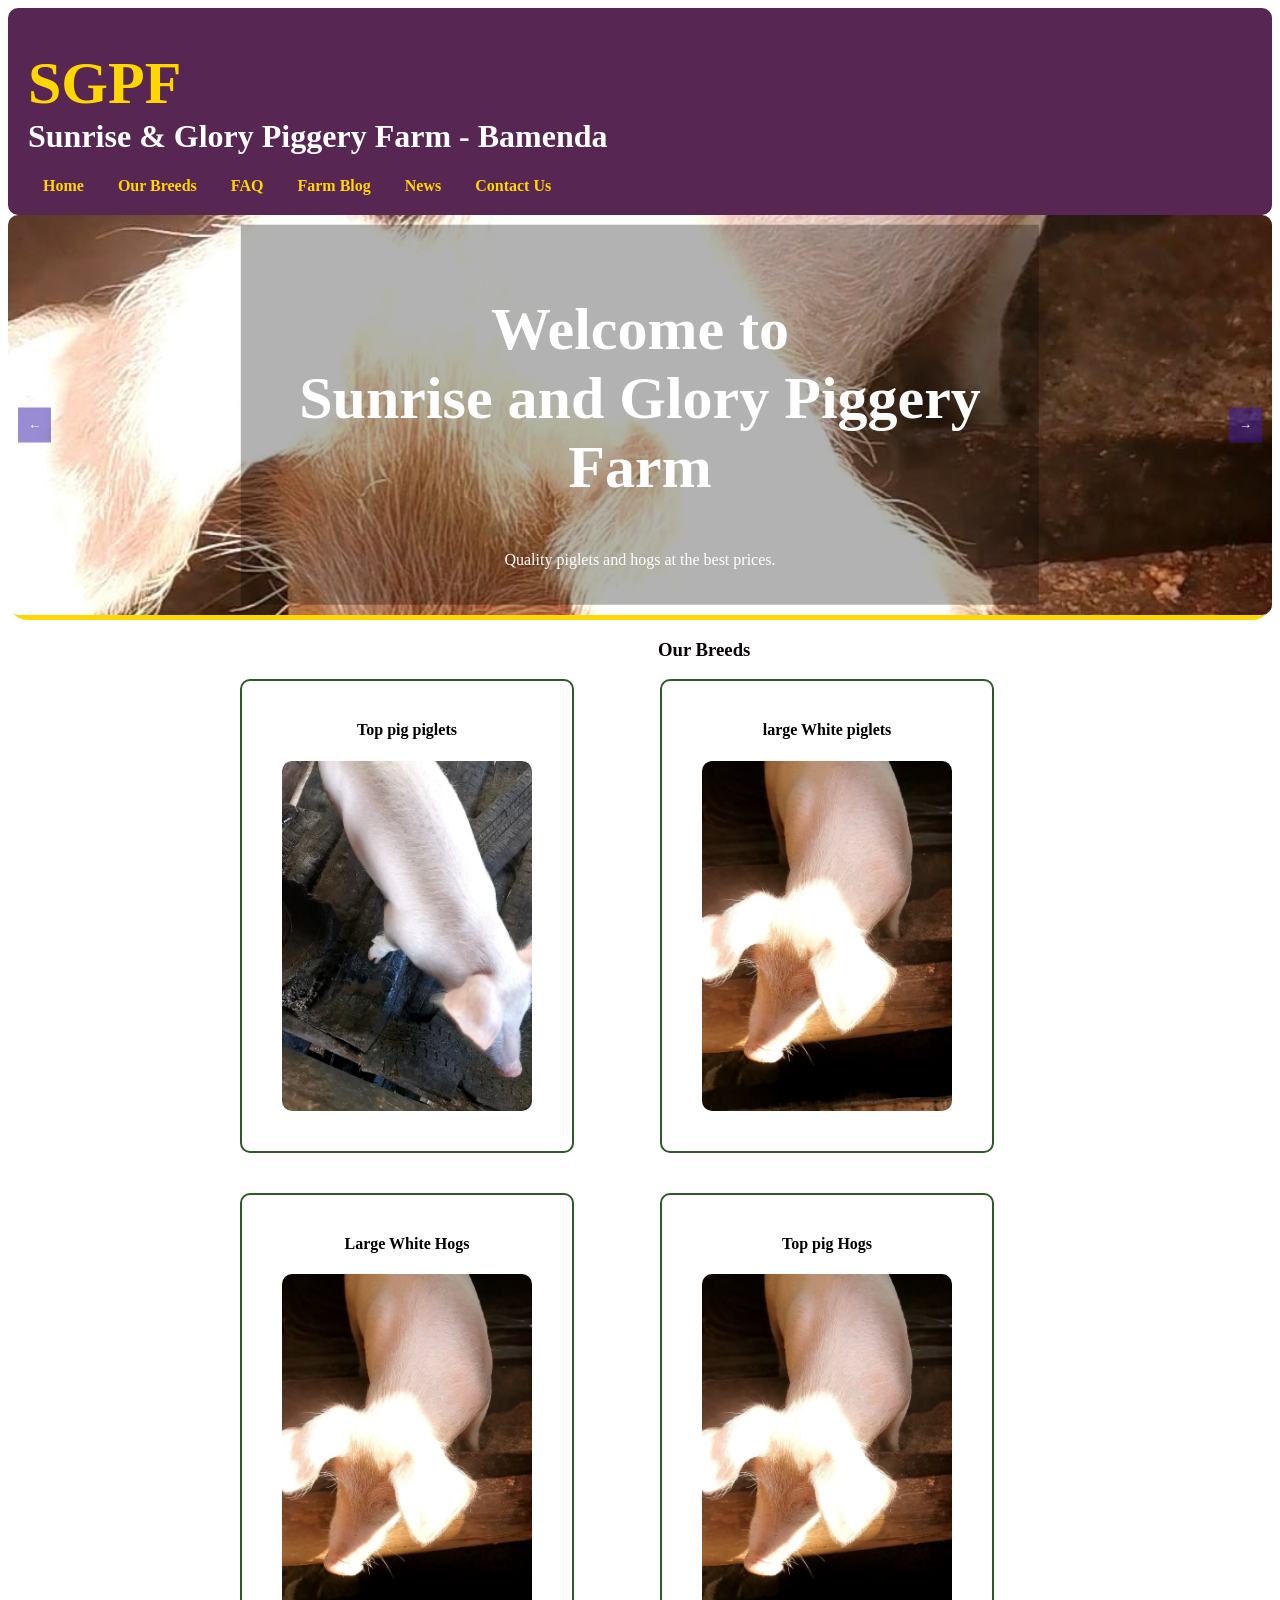
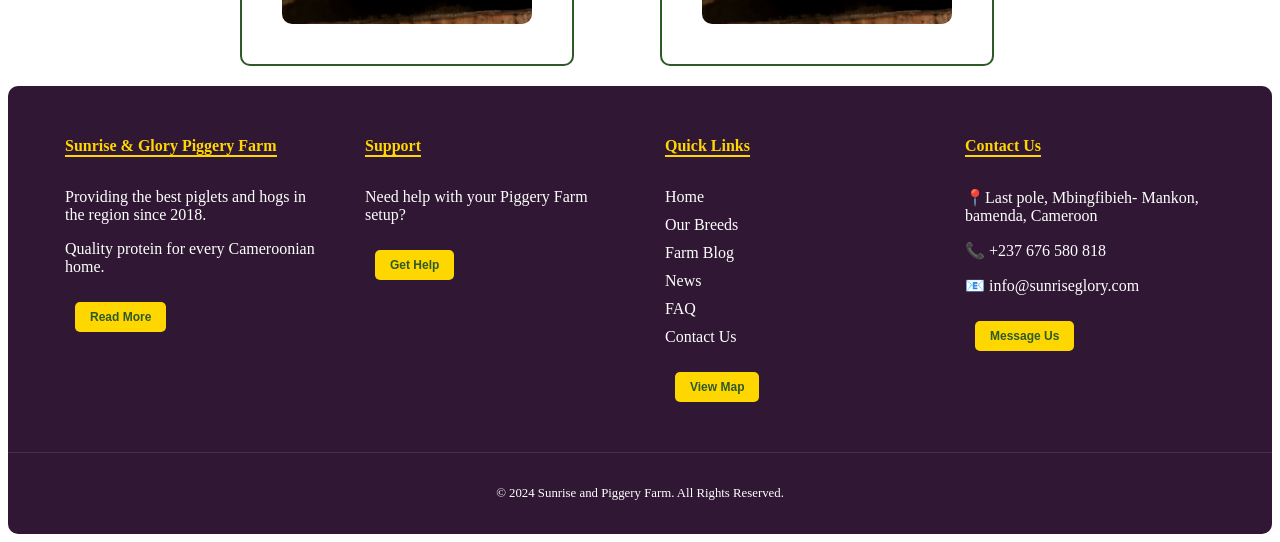
==== index.html @ 54b4251f "initial commit my_assets, blog.html, breeds.html, contact.html, faq.html, index.html, news.html, scr" ====
<!DOCTYPE html>
<html lang="en">
<head>
    <meta charset="UTF-8">
    <meta name="viewport" content="width=device-width, initial-scale=1.0"> 
      <title>Sunrise and Glory Piggery Farm - Bamenda</title>
    <link rel="stylesheet" href="style.css">
</head>
<body>
    <header>
        <h1><bold class="brand-name">SGPF</bold><br>Sunrise & Glory Piggery Farm - Bamenda</h1>
        <div>
            <nav>
                <a href="index.html">Home</a>
                <a href="breeds.html">Our Breeds</a>
                <a href="faq.html">FAQ</a>
                <a href="blog.html">Farm Blog</a>
                <a href="news.html">News</a>
                <a href="contact.html">Contact Us</a>
            </nav>
        </div>
    </header>


    <section class="hero">
        <div class="hero-carousel">
            <img src="my_asserts/4months large white pic.jpg" alt="" class="hero-image active">
            <img src="my_asserts/473079893_122127133490574702_2618856436036819055_n.jpg" alt="" class="hero-image">
            <img src="my_asserts/472907015_122127133724574702_1782713280598365094_n.jpg" alt="" class="hero-image">
        </div>
        <button class="hero-prev">←</button>
        <button class="hero-next">→</button>
        <div class="hero-text">
            <h2>Welcome to <br>Sunrise and Glory Piggery Farm</h2>
            <p>Quality piglets and hogs at the best prices.</p>
        </div>
    </section>




    <section id="our-Breeds">
        <h3 class="our-products">Our Breeds</h3>
        <div class="product-grid"> 

            <div class="card">
                <h4 class="card-text">Top pig piglets</h4>
                    <div class="carousel">
                        <img src="my_asserts/472907015_122127133724574702_1782713280598365094_n.jpg" alt="" class="carousel-image active">
                    </div>
            </div>

            <div class="card">
                <h4 class="card-text">large White piglets</h4>
                    <div class="carousel">
                        <img src="my_asserts/4months large white pic.jpg" alt="" class="carousel-image active">
                    </div>
            </div>


              <div class="card">
                <h4 class="card-text">Large White Hogs</h4>
                    <div class="carousel">
                        <img src="my_asserts/4months large white pic.jpg" alt="" class="carousel-image active">
                    </div>
            </div>


            <div class="card">
                <h4 class="card-text">Top pig Hogs</h4>
                    <div class="carousel">
                        <img src="my_asserts/4months large white pic.jpg" alt="" class="carousel-image active">
                    </div>
            </div>
        </div>
    </section>




<!--FOOTER-->
    <footer>
    <div class="footer-container">
        <!-- Column 1: About the Farm -->
        <div class="footer-col">
            <h4>Sunrise & Glory Piggery Farm</h4>
            <p>Providing the best piglets and hogs in the region since 2018.</p>
            <p>Quality protein for every Cameroonian home.</p>
            <button class="footer-btn">Read More</button>
        </div>

         <!-- Column 2 -->
        <div class="footer-col">
            <h4>Support</h4>
            <p>Need help with your Piggery Farm setup?</p>
            <button class="footer-btn">Get Help</button>
        </div>

        <!-- Column 3: Quick Links -->
        <div class="footer-col">
            <h4>Quick Links</h4>
            <ul>
                <li><a href="index.html">Home</a></li>
                <li><a href="breeds.html">Our Breeds</a></li>
                <li><a href="blog.html">Farm Blog</a></li>
                <li><a href="news.html">News</a></li>
                <li><a href="faq.html">FAQ</a></li>
                <li><a href="contact.html">Contact Us</a></li>
            </ul>
            <button class="footer-btn">View Map</button>
        </div>


        <!-- Column 3: Contact Info -->
        <div class="footer-col">
            <h4>Contact Us</h4>
            <p>📍Last pole, Mbingfibieh- Mankon, bamenda, Cameroon</p>
            <p>📞 +237 676 580 818</p>
            <p>📧 info@sunriseglory.com</p>
            <button class="footer-btn">Message Us</button>
        </div>
   
    </div>
    <div class="footer-bottom">
        <p class="footer-text">&copy; 2024 Sunrise and Piggery Farm. All Rights Reserved.</p>
    </div>
</footer>




    <script src="script.js"></script>
</body>
</html>
---- style.css ----
css
body {background:#a20808;
    font-family: Arial; 
    margin: 0; 
    text-align: center; }

header {
    background-color: hwb(305 15% 66%); /* dark muted purple */
    color: white;
    padding: 20px;
    border-radius: 10px;
}

.brand-name{color:#FFD700;
  font-size: 60px;
}

nav a { color: #FFD700; /* Sunrise Gold */ 
    margin: 15px; 
    text-decoration: none; 
    font-weight: bold; }

.hero { background: #f4f4f4; 
    padding: 50px; 
    border-bottom: 5px solid #FFD700; 
    border-radius: 20px;
}


.hero {
  position: relative;
  padding: 0;
}

.hero-carousel {
  position: relative;
  height: 350px; /* adjust height */
  overflow: hidden;
}

.hero-image {
  position: absolute;
  opacity: 0;
  transition: opacity 0.5s;
}

.hero-image.active {
  opacity: 1;
}

.hero-prev, .hero-next {
  position: absolute;
  top: 50%;
  transform: translateY(-50%);
  background: rgba(53, 24, 170, 0.5);
  color: #fff;
  border: none;
  padding: 10px;
  cursor: pointer;
  z-index: 1;
}

.hero-prev { left: 0; }
.hero-next { right: 0; }

.hero-text {
  position: absolute;
  top: 50%;
  left: 50%;
  transform: translate(-50%, -50%);
  color: #fff;
  text-align: center;
  background: rgba(0,0,0,0.3);
  padding: 20px;
  width: 60%;
}

h2{
    font-size: 60px
}

.hero-carousel {
  position: relative;
  height: 400px;
  overflow: hidden;
}

.hero-image {
  position: absolute;
  width: 100%;
  height: 100%;
  object-fit: cover;
  opacity: 0;
  transition: opacity 3s;
}

.hero-image:nth-child(1) {
  animation: slide 9s infinite;
}
.hero-image:nth-child(2) {
  animation: slide 9s 3s infinite;
}
.hero-image:nth-child(3) {
  animation: slide 9s 6s infinite;
}

@keyframes slide {
  0% { opacity: 0; }
  10% { opacity: 1; }
  30% { opacity: 1; }
  40% { opacity: 0; }
  100% { opacity: 0; }
}





.our-products{
   margin-left: 650px;
   padding: 0px;
}

.card {
    border: 2px solid #2D5A27;
    padding: 40px;
    border-radius: 10px;
    width: 250px;
    transition: transform 2s ease;
  
}

.card :hover{
   
   transform: scale(1.05);

}



.card-text{
    margin-top: 0px;
    padding-top: 0px;
    text-align: center;
}

.normal{
    font-weight: normal;
}


img{
    width: 250px;
    height:350px;
    border-radius: 10px;
}

button { background-color: #f1962d; 
    color: white; 
    border: none; 
    margin: 10px;
    padding: 10px; 
    cursor: pointer; }




.carousel-prev, .carousel-next{
    display:inline-block;
    border-radius: 10px;
    border: none;
    padding: 10px 20px; 
    cursor: pointer;
    width: 20%;
    margin: 10px auto;

}




.result {
  margin-top: 5px;
  font-weight: bold;
}


.product-grid {
        
  display: grid;
  grid-template-columns: repeat(2, 1fr);
  gap: 40px;
  justify-content: center;
  max-width: 800px;
  margin: 0 auto;
}






.carousel {
  position: relative;
  height: 350px; /* match image height */
  overflow: hidden;
}

.carousel-image {
  position: absolute;
  width: 100%;
  height: 100%;
  object-fit: cover;
  opacity: 0;
  transition: opacity 0.5s;
}

.carousel-image.active {
  opacity: 1;
}











.form-container{
 justify-items: center;
 background: black;
  padding: 40px;
  max-width: 400px;
  margin-top: 50px;
  margin: 50px auto;
 
  border: 1px solid #a20808;
  border-radius: 10px; 
}

h3{
    color:rgb(8, 1, 1)
}

#contactForm input, #contactForm textarea {
  width: 95%;
  padding: 10px;
  margin: 10px 0;
  border: 1px solid #ccc;
  border-radius: 5px;
}

#contactForm button {
  display:block;
  background-color: #2D5A27;
  color: white;
  border-radius: 10px;
  border: none;
  padding: 10px;
  cursor: pointer;
  width: 50%;
  margin: 10px auto;

    

     
}

#formFeedback {
  margin-top: 10px;
  color: green;
}

     #message{
      height: 60px;
     } 


   
.form-Heading{
  color: white;
}





/* Styling for the Comment Section Container */
#commentSection {
    background-color: #f9f9f9;
    padding: 20px;
    border-radius: 8px;
    margin-top: 30px;
}

/* Styling the Inputs */
.comment-input input, .comment-input textarea {
    width: 50%;
    padding: 10px;
    margin-bottom: 10px;
    border: 1px solid #ccc;
    border-radius: 4px;
    display: inline-block;
}



.comment-input{
    background-color: #c66464;
    max-width: 600px;
    margin: 0 auto;
    display: flex;
    flex-direction: column;
    align-items: center;
    padding: 20px;
    border: 1px solid #ccc;
    border-radius: 4px;
    box-shadow: 0 4px 8px rgba(0,0,0,0.1)
}




/* Post Button Style */
#addCommentBtn {
    background-color: #4CAF50; /* Pig farm green */
    color: white;
    padding: 10px 20px;
    border: none;
    border-radius: 4px;
    cursor: pointer;
    font-weight: bold;
}

#addCommentBtn:hover {
    background-color: #45a049;
}

/* The Individual Comment Cards */
.comment-card {
    background: white;
    border-left: 5px solid #4CAF50;
    padding: 15px;
    margin-bottom: 15px;
    box-shadow: 0 2px 5px rgba(0,0,0,0.1);
    border-radius: 0 4px 4px 0;
}

.comment-card strong {
    color: #333;
    display: block;
    margin-bottom: 5px;
}

.comment-card small {
    color: #888;
    font-style: italic;
}








/* Piggery FAQ Styling*/
.faq-container {
    max-width: 800px;
    margin: 20px auto;
    font-family: 'Segoe UI', Tahoma, Geneva, Verdana, sans-serif;
}


.faq-question {
    background-color: #2e7d32; /* Agricultural Green */
    color: white;
    cursor: pointer;
    padding: 18px;
    width: 98%;
    border: none;
    text-align: left;
    outline: none;
    font-size: 16px;
    transition: 0.4s;
    border-radius: 5px;
    margin-top: 10px;
}

.faq-answer {
    background-color: #70ff75;
    color: #000000;
    padding: 10px;
    border-radius: 10px;
    width: 100%;
    /*overflow: hidden;*/
    transition: max-height 0.2s ease-out;
}
.faq-question:hover {
    background-color: #1b5e20;
}









/*news section*/
.style-year{color:red}





footer {
    background-color: #301734; /*very dark purple*/
    color: white;
    padding: 10px 0 20px 0;
    margin-top: 20px;
    border-radius: 10px;
}

.footer-container {
    display: flex; /* This creates the columns */
    justify-content: space-around;
    flex-wrap: wrap; /* Makes it mobile-friendly */
    max-width: 1200px;
    margin: 0 auto;
}

.footer-col {
    flex: 0;
    padding: 20px;
    min-width: 250px; /* Forces stack on small screens */
    text-align: left;
}

.footer-col h4 {
    color: #FFD700; /* Sunrise Gold */
    margin-bottom: 15px;
    border-bottom: 2px solid #FFD700;
    display: inline-block;
}

.footer-col ul { list-style: none; padding: 0; }
.footer-col ul li { margin-bottom: 10px; }
.footer-col a { color: white; text-decoration: none; }
.footer-col a:hover { color: #FFD700; }

.footer-bottom {
    border-top: 1px solid rgba(255, 255, 255, 0.1);
    margin-top: 20px;
    padding-top: 20px;
    font-size: 0.8rem;
}




.footer-btn {
    background-color: #FFD700; /* Sunrise Gold */
    color: #2D5A27;           /* Forest Green text */
    border: none;
    padding: 8px 15px;
    border-radius: 5px;
    font-size: 12px;
    font-weight: bold;
    cursor: pointer;
    margin-top: 10px;
    transition: 0.3s; /* Smooth color change */
}

.footer-btn:hover {
    background-color: white; /* Changes to white when you hover */
    color: #2D5A27;
}

.footer-text{
    text-align: center;

}
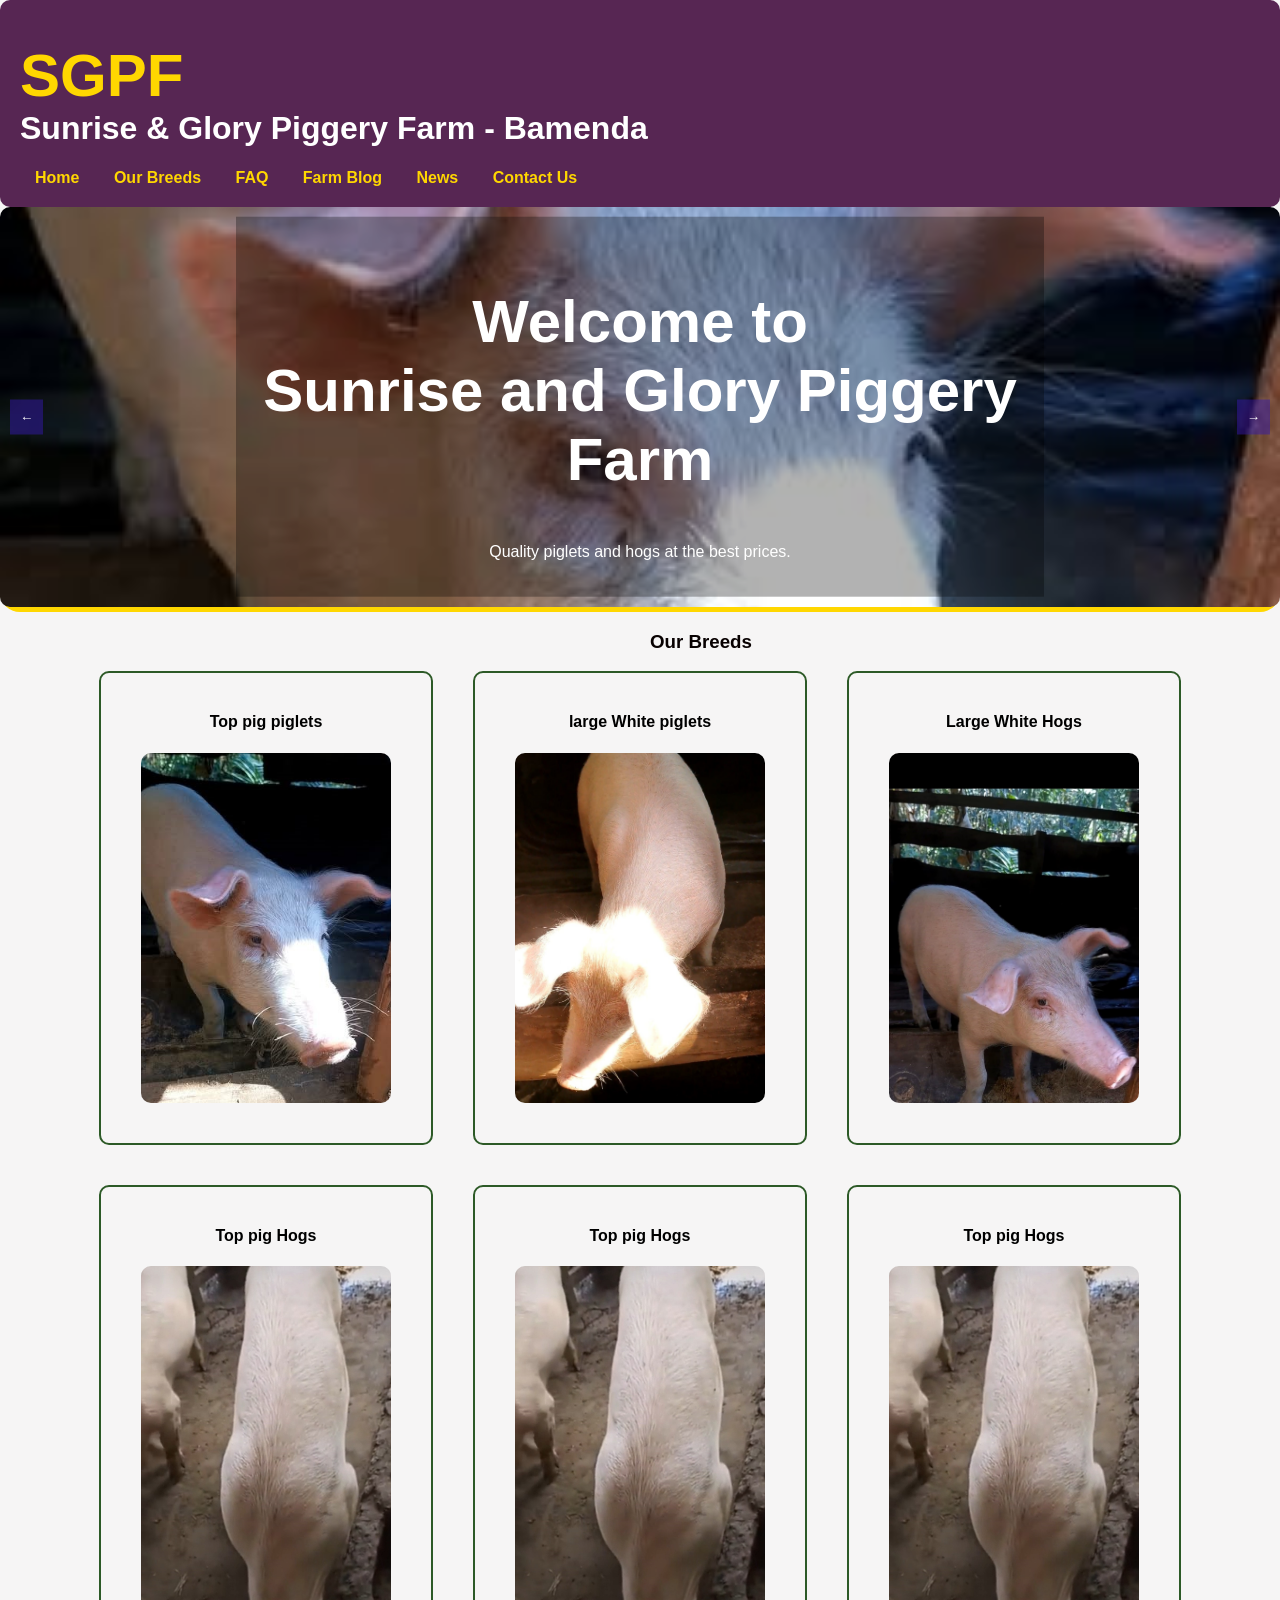
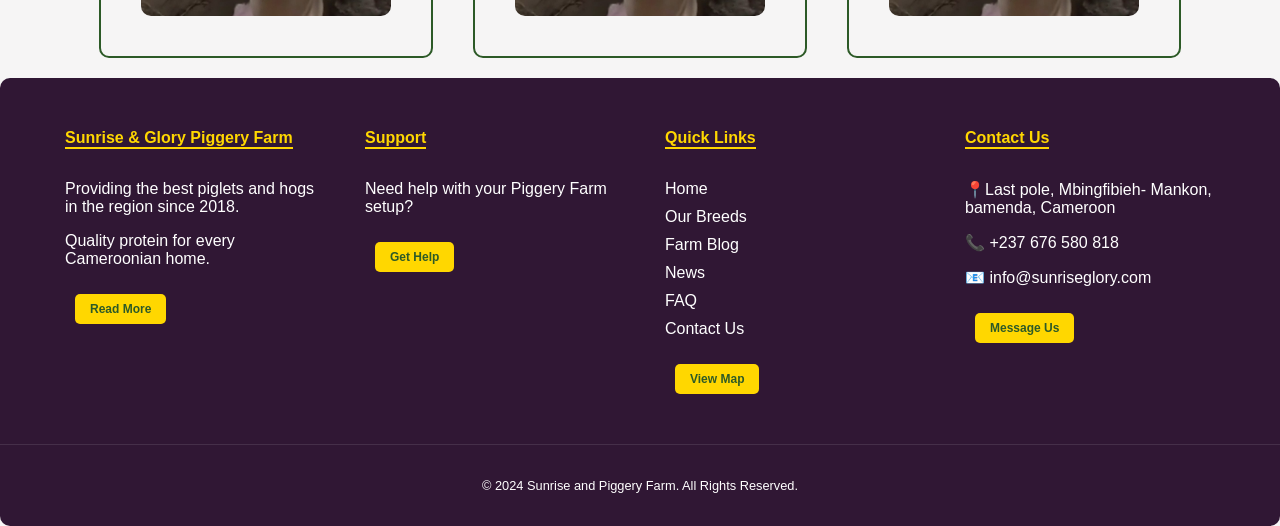
==== commit 38ce1077: "Add files via upload" ====
--- a/index.html
+++ b/index.html
@@ -24,9 +24,11 @@
 
     <section class="hero">
         <div class="hero-carousel">
-            <img src="my_asserts/4months large white pic.jpg" alt="" class="hero-image active">
-            <img src="my_asserts/473079893_122127133490574702_2618856436036819055_n.jpg" alt="" class="hero-image">
-            <img src="my_asserts/472907015_122127133724574702_1782713280598365094_n.jpg" alt="" class="hero-image">
+            <img src="my_asserts/Large white 1.jpg" alt="" class="hero-image active">
+            <img src="my_asserts/Large white 2.jpg" alt="" class="hero-image">
+            <img src="my_asserts/Large white 3.jpg" alt="" class="hero-image">
+            <img src="my_asserts/top_pig piglets.jpg" alt="" class="hero-image">
+            
         </div>
         <button class="hero-prev">←</button>
         <button class="hero-next">→</button>
@@ -46,14 +48,14 @@
             <div class="card">
                 <h4 class="card-text">Top pig piglets</h4>
                     <div class="carousel">
-                        <img src="my_asserts/472907015_122127133724574702_1782713280598365094_n.jpg" alt="" class="carousel-image active">
+                        <img src="my_asserts/Large white 1.jpg" alt="" class="carousel-image active">
                     </div>
             </div>
 
             <div class="card">
                 <h4 class="card-text">large White piglets</h4>
                     <div class="carousel">
-                        <img src="my_asserts/4months large white pic.jpg" alt="" class="carousel-image active">
+                        <img src="my_asserts/Large white 2.jpg" alt="" class="carousel-image active">
                     </div>
             </div>
 
@@ -61,7 +63,7 @@
               <div class="card">
                 <h4 class="card-text">Large White Hogs</h4>
                     <div class="carousel">
-                        <img src="my_asserts/4months large white pic.jpg" alt="" class="carousel-image active">
+                        <img src="my_asserts/Large white 3.jpg" alt="" class="carousel-image active">
                     </div>
             </div>
 
@@ -69,7 +71,21 @@
             <div class="card">
                 <h4 class="card-text">Top pig Hogs</h4>
                     <div class="carousel">
-                        <img src="my_asserts/4months large white pic.jpg" alt="" class="carousel-image active">
+                        <img src="my_asserts/Large white 4.jpg" alt="" class="carousel-image active">
+                    </div>
+            </div>
+
+            <div class="card">
+                <h4 class="card-text">Top pig Hogs</h4>
+                    <div class="carousel">
+                        <img src="my_asserts/Large white 4.jpg" alt="" class="carousel-image active">
+                    </div>
+            </div>
+
+            <div class="card">
+                <h4 class="card-text">Top pig Hogs</h4>
+                    <div class="carousel">
+                        <img src="my_asserts/Large white 4.jpg" alt="" class="carousel-image active">
                     </div>
             </div>
         </div>
--- a/style.css
+++ b/style.css
@@ -1,8 +1,8 @@
-css
-body {background:#a20808;
+
+body {background:#f6f5f5;
     font-family: Arial; 
     margin: 0; 
-    text-align: center; }
+  }
 
 header {
     background-color: hwb(305 15% 66%); /* dark muted purple */
@@ -42,10 +42,15 @@
   position: absolute;
   opacity: 0;
   transition: opacity 0.5s;
+  width: 100%;
+  height: 100%;
+
+  object-fit: cover;
 }
 
 .hero-image.active {
   opacity: 1;
+  size: 100px;
 }
 
 .hero-prev, .hero-next {
@@ -85,14 +90,7 @@
   overflow: hidden;
 }
 
-.hero-image {
-  position: absolute;
-  width: 100%;
-  height: 100%;
-  object-fit: cover;
-  opacity: 0;
-  transition: opacity 3s;
-}
+
 
 .hero-image:nth-child(1) {
   animation: slide 9s infinite;
@@ -114,13 +112,32 @@
 
 
 
-
-
+/*OUR BREED*/
 .our-products{
    margin-left: 650px;
    padding: 0px;
 }
 
+/*3 columns Grid system*/
+.product-grid {
+  display: grid;
+  grid-template-columns: repeat(3, 1fr);
+  gap: 40px;
+  justify-content: center;
+  max-width: 800px;
+  margin: 0 auto;
+}
+
+
+/* Mobile (Phones): Switch to 1 column so nothing is cut off */
+@media (max-width: 768px) {
+   .product-grid{
+        grid-template-columns: 1fr;
+    
+    }
+}
+
+
 .card {
     border: 2px solid #2D5A27;
     padding: 40px;
@@ -135,8 +152,6 @@
    transform: scale(1.05);
 
 }
-
-
 
 .card-text{
     margin-top: 0px;
@@ -163,8 +178,6 @@
     cursor: pointer; }
 
 
-
-
 .carousel-prev, .carousel-next{
     display:inline-block;
     border-radius: 10px;
@@ -177,27 +190,10 @@
 }
 
 
-
-
 .result {
   margin-top: 5px;
   font-weight: bold;
 }
-
-
-.product-grid {
-        
-  display: grid;
-  grid-template-columns: repeat(2, 1fr);
-  gap: 40px;
-  justify-content: center;
-  max-width: 800px;
-  margin: 0 auto;
-}
-
-
-
-
 
 
 .carousel {
@@ -220,13 +216,33 @@
 }
 
 
-
-
-
-
-
-
-
+@media screen and  (max-width: 576px){
+
+}
+  
+
+
+.blog_title{
+  text-align: center;
+}
+
+.blog_text{
+  text-align: center;
+}
+
+
+/*blog comment*/
+css
+#commentsContainer {
+    margin-top: 20px;
+    background: #f9f9f9;
+    padding: 10px;
+    border-radius: 5px;
+}
+.comment-card {
+    border-bottom: 1px solid #ddd;
+    padding: 10px 0;
+}
 
 
 .form-container{
@@ -262,11 +278,7 @@
   padding: 10px;
   cursor: pointer;
   width: 50%;
-  margin: 10px auto;
-
-    
-
-     
+  margin: 10px auto;    
 }
 
 #formFeedback {
@@ -278,14 +290,10 @@
       height: 60px;
      } 
 
-
    
 .form-Heading{
   color: white;
 }
-
-
-
 
 
 /* Styling for the Comment Section Container */
@@ -305,7 +313,6 @@
     border-radius: 4px;
     display: inline-block;
 }
-
 
 
 .comment-input{
@@ -322,8 +329,6 @@
 }
 
 
-
-
 /* Post Button Style */
 #addCommentBtn {
     background-color: #4CAF50; /* Pig farm green */
@@ -359,12 +364,6 @@
     color: #888;
     font-style: italic;
 }
-
-
-
-
-
-
 
 
 /* Piggery FAQ Styling*/
@@ -405,16 +404,8 @@
 
 
 
-
-
-
-
-
-
 /*news section*/
 .style-year{color:red}
-
-
 
 
 
@@ -459,8 +450,6 @@
     padding-top: 20px;
     font-size: 0.8rem;
 }
-
-
 
 
 .footer-btn {
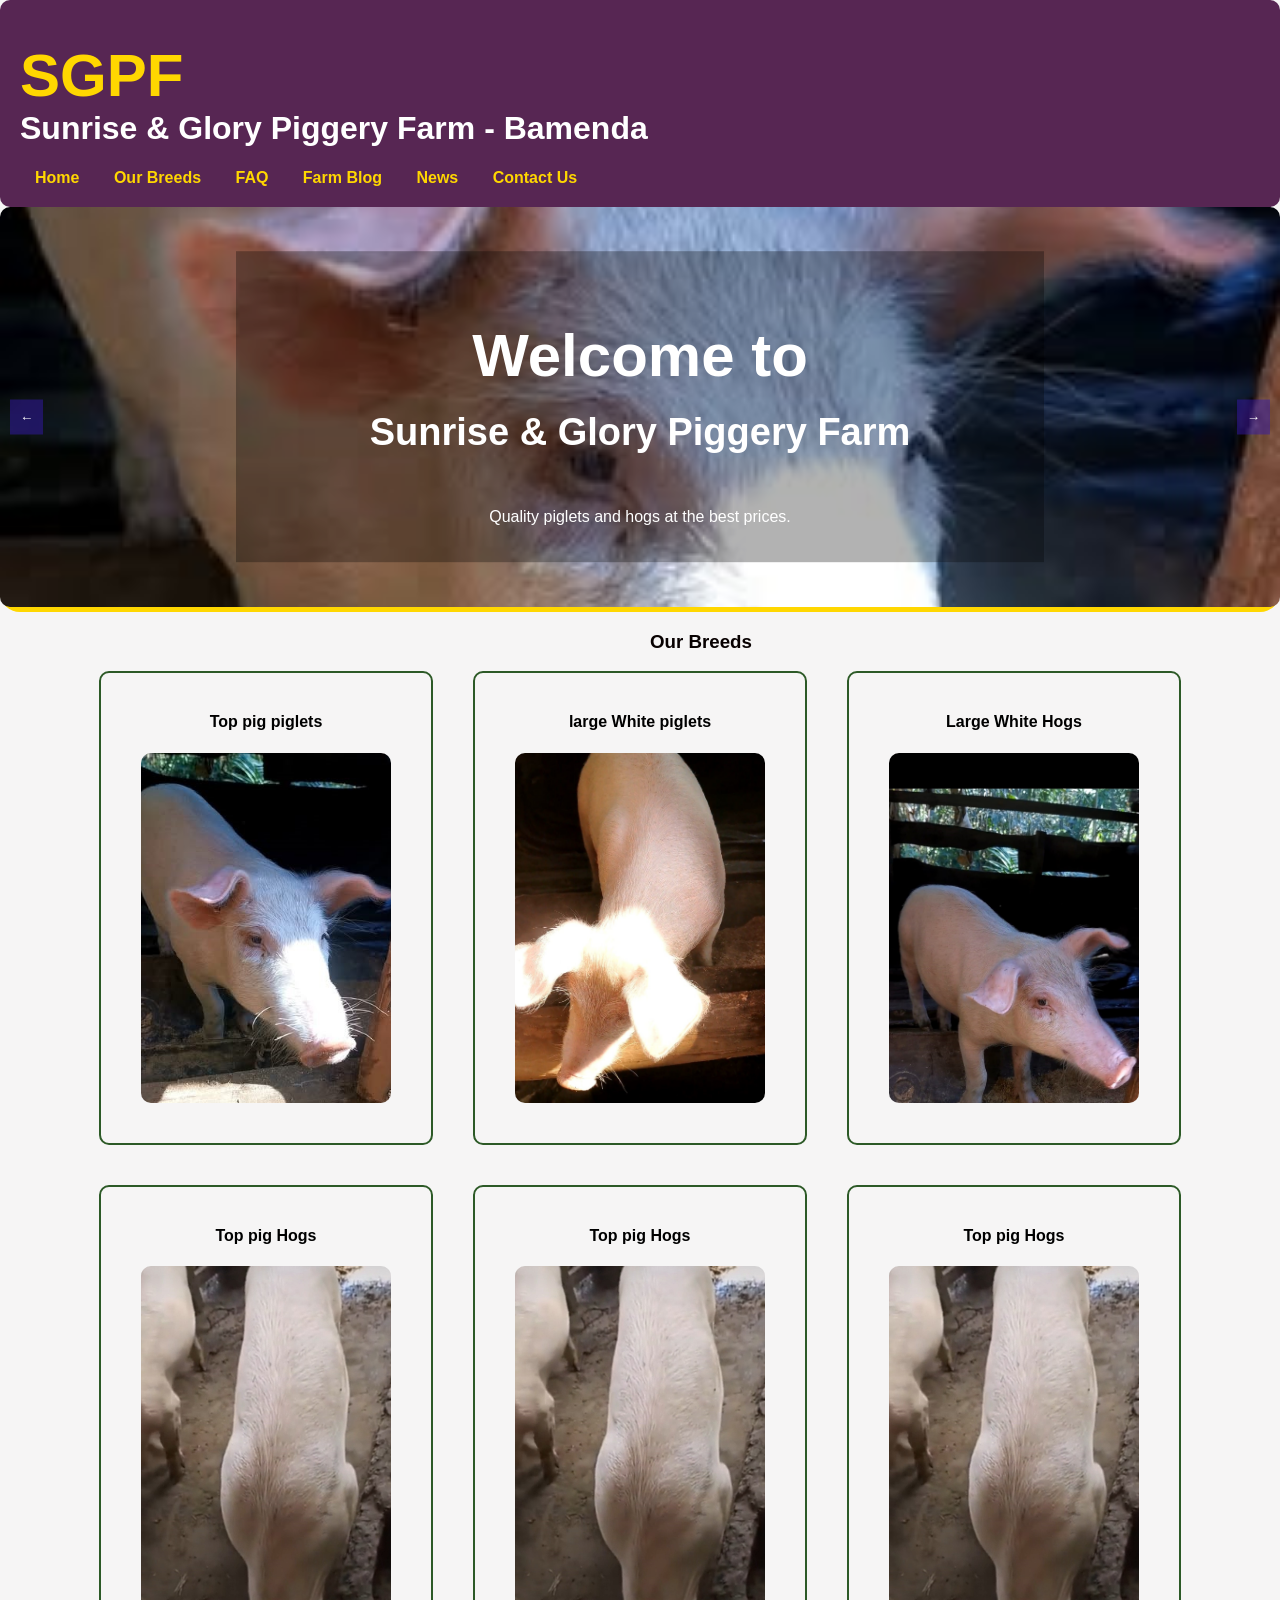
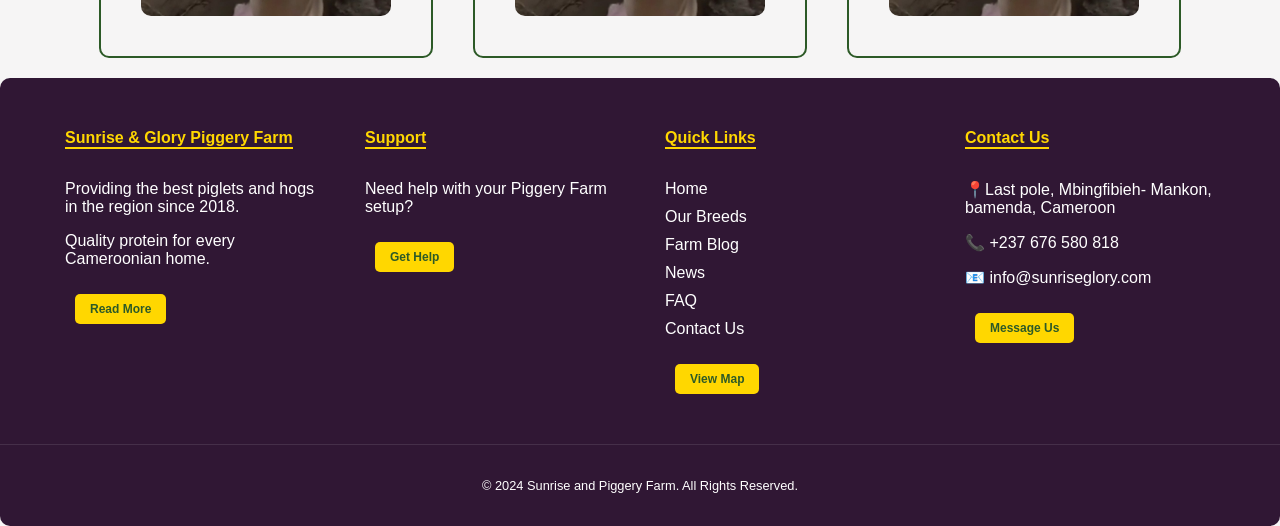
==== commit 39fc8966: "Add files via upload" ====
--- a/index.html
+++ b/index.html
@@ -33,7 +33,7 @@
         <button class="hero-prev">←</button>
         <button class="hero-next">→</button>
         <div class="hero-text">
-            <h2>Welcome to <br>Sunrise and Glory Piggery Farm</h2>
+            <h2>Welcome to<br><span class="welcomeSize">Sunrise & Glory Piggery Farm</span> </h2>
             <p>Quality piglets and hogs at the best prices.</p>
         </div>
     </section>
@@ -147,4 +147,4 @@
 
     <script src="script.js"></script>
 </body>
-</html>
+</html>
--- a/style.css
+++ b/style.css
@@ -38,6 +38,9 @@
   overflow: hidden;
 }
 
+.welcomeSize{
+  font-size: 38px;
+}
 .hero-image {
   position: absolute;
   opacity: 0;
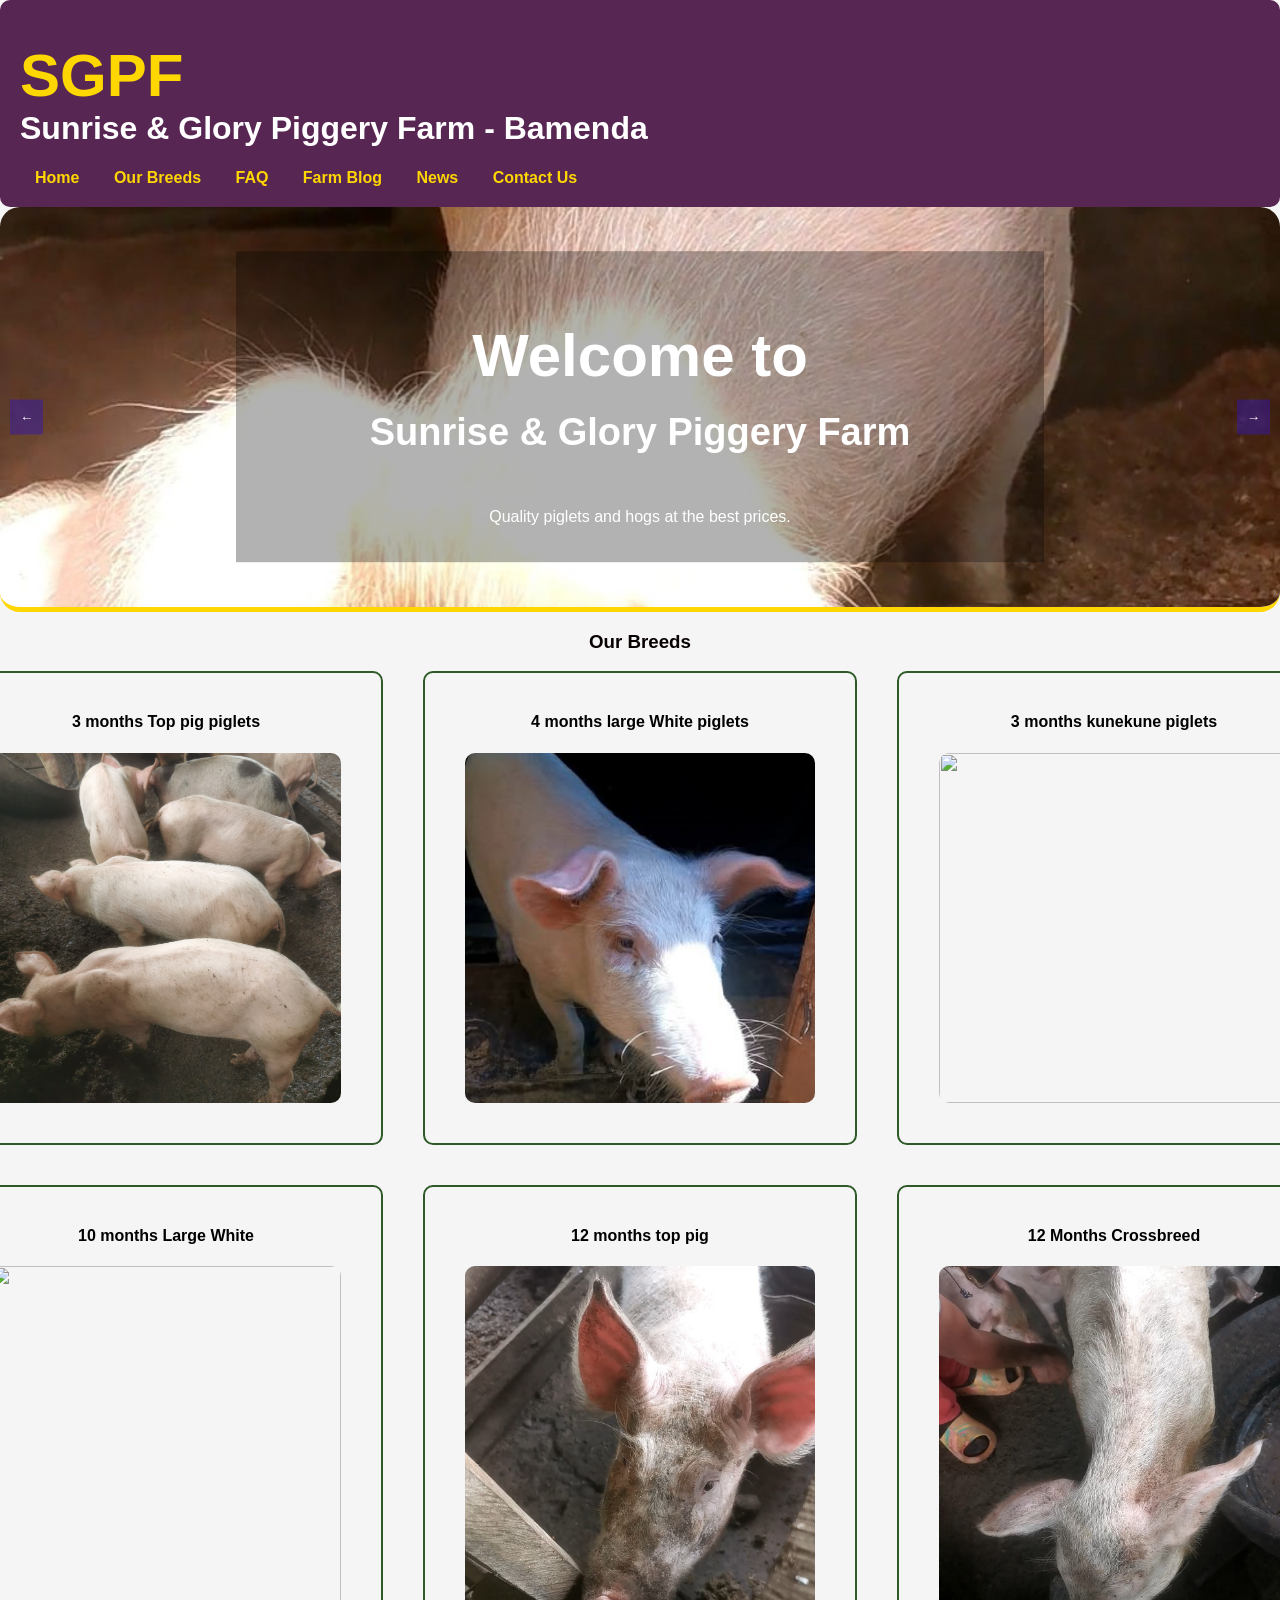
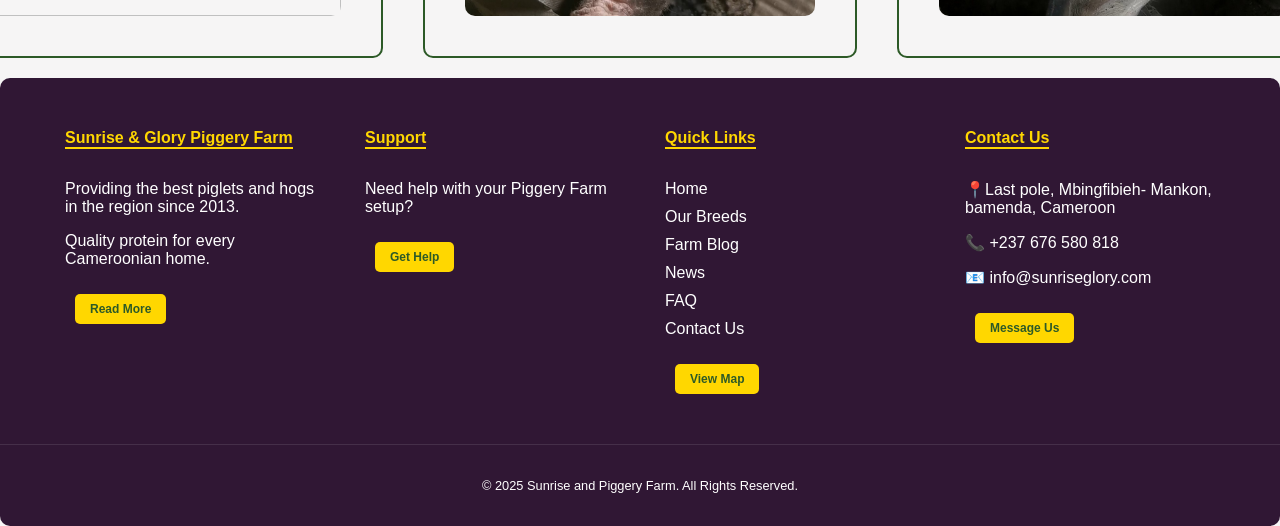
==== commit 9361ef3e: "initial commit" ====
--- a/index.html
+++ b/index.html
@@ -7,6 +7,7 @@
     <link rel="stylesheet" href="style.css">
 </head>
 <body>
+    <!--NAV BAR SECTION-->
     <header>
         <h1><bold class="brand-name">SGPF</bold><br>Sunrise & Glory Piggery Farm - Bamenda</h1>
         <div>
@@ -21,13 +22,13 @@
         </div>
     </header>
 
-
+<!--HERO SECTION-->
     <section class="hero">
         <div class="hero-carousel">
-            <img src="my_asserts/Large white 1.jpg" alt="" class="hero-image active">
-            <img src="my_asserts/Large white 2.jpg" alt="" class="hero-image">
-            <img src="my_asserts/Large white 3.jpg" alt="" class="hero-image">
-            <img src="my_asserts/top_pig piglets.jpg" alt="" class="hero-image">
+            <img src="my_asserts/pigs/large_white_piglets/my_Large white_pigglet_1.jpg" alt="large_white_piglet1" class="hero-image active">
+            <img src="my_asserts/pigs/large_white_hogs/large_white_breastfeeding.jpg" alt="breastfeeding_large_white" class="hero-image">
+            <img src="my_asserts/pigs/large_white_piglets/my_Large white_pigglet_2.jpg" alt="large_white_piglet2" class="hero-image">
+            <img src="my_asserts/pigs/large_white_piglets/my_Large white_pigglet_3.jpg" alt="large_white_piglet3" class="hero-image">
             
         </div>
         <button class="hero-prev">←</button>
@@ -38,69 +39,64 @@
         </div>
     </section>
 
-
-
-
+<!--OUR BREEDS SECTION-->
     <section id="our-Breeds">
         <h3 class="our-products">Our Breeds</h3>
         <div class="product-grid"> 
 
             <div class="card">
-                <h4 class="card-text">Top pig piglets</h4>
-                    <div class="carousel">
-                        <img src="my_asserts/Large white 1.jpg" alt="" class="carousel-image active">
+                <h4 class="card-text">3 months Top pig piglets</h4>
+                    <div class="breed-images">
+                        <img src="my_asserts/pigs/top_pig_piglets/top_pig_piglet1.jpg" alt="" class="carousel-image active">
                     </div>
             </div>
 
             <div class="card">
-                <h4 class="card-text">large White piglets</h4>
-                    <div class="carousel">
-                        <img src="my_asserts/Large white 2.jpg" alt="" class="carousel-image active">
-                    </div>
-            </div>
-
-
-              <div class="card">
-                <h4 class="card-text">Large White Hogs</h4>
-                    <div class="carousel">
-                        <img src="my_asserts/Large white 3.jpg" alt="" class="carousel-image active">
-                    </div>
-            </div>
-
-
-            <div class="card">
-                <h4 class="card-text">Top pig Hogs</h4>
-                    <div class="carousel">
-                        <img src="my_asserts/Large white 4.jpg" alt="" class="carousel-image active">
+                <h4 class="card-text">4 months large White piglets</h4>
+                    <div class="breed-images">
+                        <img src="my_asserts/pigs/large_white_piglets/my_Large white_pigglet_1.jpg" alt="" class="carousel-image active">
                     </div>
             </div>
 
             <div class="card">
-                <h4 class="card-text">Top pig Hogs</h4>
-                    <div class="carousel">
-                        <img src="my_asserts/Large white 4.jpg" alt="" class="carousel-image active">
+                <h4 class="card-text">3 months kunekune piglets</h4>
+                    <div class="breed-images">
+                        <img src="my_asserts/pigs/kunekune_piglets/kunekune_piglets1.jpg" alt="" class="carousel-image active">
                     </div>
             </div>
 
             <div class="card">
-                <h4 class="card-text">Top pig Hogs</h4>
-                    <div class="carousel">
-                        <img src="my_asserts/Large white 4.jpg" alt="" class="carousel-image active">
+                <h4 class="card-text">10 months Large White</h4>
+                    <div class="breed-images">
+                        <img src="my_asserts/pigs/large_white_hogs/large_white_1.jpg" alt="" class="carousel-image active">
                     </div>
             </div>
+
+            <div class="card">
+                <h4 class="card-text">12 months top pig</h4>
+                    <div class="breed-images">
+                        <img src="my_asserts/pigs/top_pig_hogs/top_pig1.jpg" alt="" class="carousel-image active">
+                    </div>
+            </div>
+
+            <div class="card">
+                <h4 class="card-text">12 Months Crossbreed</h4>
+                    <div class="breed-images">
+                        <img src="my_asserts/pigs/crossbreed_hog/top_pig_large_white_crossbreed1.jpg" alt="" class="carousel-image active">
+                    </div>
+            </div>
+
         </div>
     </section>
 
-
-
-
-<!--FOOTER-->
+<!--FOOTER SECTION-->
     <footer>
     <div class="footer-container">
+
         <!-- Column 1: About the Farm -->
         <div class="footer-col">
             <h4>Sunrise & Glory Piggery Farm</h4>
-            <p>Providing the best piglets and hogs in the region since 2018.</p>
+            <p>Providing the best piglets and hogs in the region since 2013.</p>
             <p>Quality protein for every Cameroonian home.</p>
             <button class="footer-btn">Read More</button>
         </div>
@@ -126,7 +122,6 @@
             <button class="footer-btn">View Map</button>
         </div>
 
-
         <!-- Column 3: Contact Info -->
         <div class="footer-col">
             <h4>Contact Us</h4>
@@ -138,12 +133,9 @@
    
     </div>
     <div class="footer-bottom">
-        <p class="footer-text">&copy; 2024 Sunrise and Piggery Farm. All Rights Reserved.</p>
+        <p class="footer-text">&copy; 2025 Sunrise and Piggery Farm. All Rights Reserved.</p>
     </div>
 </footer>
-
-
-
 
     <script src="script.js"></script>
 </body>
--- a/style.css
+++ b/style.css
@@ -20,34 +20,49 @@
     text-decoration: none; 
     font-weight: bold; }
 
+/*HERO SECTION*/
 .hero { background: #f4f4f4; 
     padding: 50px; 
     border-bottom: 5px solid #FFD700; 
     border-radius: 20px;
-}
-
-
-.hero {
-  position: relative;
+     position: relative;
   padding: 0;
+  overflow: hidden;
 }
 
 .hero-carousel {
   position: relative;
   height: 350px; /* adjust height */
   overflow: hidden;
-}
-
-.welcomeSize{
-  font-size: 38px;
-}
+  position: relative;
+  height: 400px;
+  overflow: hidden;
+}
+
+.hero-image:nth-child(1) {
+  animation: slide 9s infinite;
+}
+.hero-image:nth-child(2) {
+  animation: slide 9s 3s infinite;
+}
+.hero-image:nth-child(3) {
+  animation: slide 9s 6s infinite;
+}
+
+@keyframes slide {
+  0% { opacity: 0; }
+  10% { opacity: 1; }
+  30% { opacity: 1; }
+  40% { opacity: 0; }
+  100% { opacity: 0; }
+}
+
 .hero-image {
   position: absolute;
   opacity: 0;
   transition: opacity 0.5s;
   width: 100%;
   height: 100%;
-
   object-fit: cover;
 }
 
@@ -55,6 +70,9 @@
   opacity: 1;
   size: 100px;
 }
+
+.hero-prev { left: 0; }
+.hero-next { right: 0; }
 
 .hero-prev, .hero-next {
   position: absolute;
@@ -68,9 +86,6 @@
   z-index: 1;
 }
 
-.hero-prev { left: 0; }
-.hero-next { right: 0; }
-
 .hero-text {
   position: absolute;
   top: 50%;
@@ -82,42 +97,17 @@
   padding: 20px;
   width: 60%;
 }
-
+.welcomeSize{
+  font-size: 38px;
+}
 h2{
     font-size: 60px
 }
 
-.hero-carousel {
-  position: relative;
-  height: 400px;
-  overflow: hidden;
-}
-
-
-
-.hero-image:nth-child(1) {
-  animation: slide 9s infinite;
-}
-.hero-image:nth-child(2) {
-  animation: slide 9s 3s infinite;
-}
-.hero-image:nth-child(3) {
-  animation: slide 9s 6s infinite;
-}
-
-@keyframes slide {
-  0% { opacity: 0; }
-  10% { opacity: 1; }
-  30% { opacity: 1; }
-  40% { opacity: 0; }
-  100% { opacity: 0; }
-}
-
-
 
 /*OUR BREED*/
 .our-products{
-   margin-left: 650px;
+  text-align: center;
    padding: 0px;
 }
 
@@ -126,85 +116,46 @@
   display: grid;
   grid-template-columns: repeat(3, 1fr);
   gap: 40px;
-  justify-content: center;
+  justify-content: center; 
   max-width: 800px;
   margin: 0 auto;
 }
-
-
-/* Mobile (Phones): Switch to 1 column so nothing is cut off */
-@media (max-width: 768px) {
-   .product-grid{
-        grid-template-columns: 1fr;
-    
-    }
-}
-
 
 .card {
     border: 2px solid #2D5A27;
     padding: 40px;
     border-radius: 10px;
-    width: 250px;
+    width:350px;
     transition: transform 2s ease;
-  
-}
-
-.card :hover{
-   
-   transform: scale(1.05);
-
-}
-
-.card-text{
-    margin-top: 0px;
-    padding-top: 0px;
-    text-align: center;
-}
-
-.normal{
-    font-weight: normal;
-}
-
-
-img{
-    width: 250px;
-    height:350px;
-    border-radius: 10px;
-}
-
-button { background-color: #f1962d; 
-    color: white; 
-    border: none; 
-    margin: 10px;
-    padding: 10px; 
-    cursor: pointer; }
-
-
-.carousel-prev, .carousel-next{
-    display:inline-block;
-    border-radius: 10px;
-    border: none;
-    padding: 10px 20px; 
-    cursor: pointer;
-    width: 20%;
-    margin: 10px auto;
-
-}
-
-
-.result {
-  margin-top: 5px;
-  font-weight: bold;
-}
-
-
-.carousel {
-  position: relative;
-  height: 350px; /* match image height */
-  overflow: hidden;
-}
-
+}
+
+
+.breed_product-grid {
+  display: grid;
+  grid-template-columns: repeat(3, 1fr);
+  gap: 40px;
+  justify-content: center; 
+  max-width: 800px;
+  margin: 0 auto;
+}
+
+.breed-products{
+  text-align: center;
+   padding: 0px;
+}
+
+.breed_card {
+    border: 2px solid #2D5A27;
+    padding: 60px;
+    border-radius: 10px;
+    width:350px;
+    transition: transform 2s ease;  
+}
+
+.breed-products{
+  text-align: center;
+   padding: 0px;
+}
 .carousel-image {
   position: absolute;
   width: 100%;
@@ -218,12 +169,73 @@
   opacity: 1;
 }
 
-
-@media screen and  (max-width: 576px){
+img{
+    width:300px;
+    height:100px;
+    border-radius: 10px;
+}
+.card :hover{
+   
+   transform: scale(1.05);
+
+}
+
+.card-text{
+    margin-top: 0px;
+    padding-top: 0px;
+    text-align: center;
+}
+
+.normal{
+    font-weight: normal;
+}
+
+button { background-color: #f1962d; 
+    color: white; 
+    border: none; 
+    margin: 10px;
+    padding: 10px; 
+    cursor: pointer; }
+
+
+.carousel-prev, .carousel-next{
+    display:inline-block;
+    border-radius: 10px;
+    border: none;
+    padding: 10px 20px; 
+    cursor: pointer;
+    width: 20%;
+    margin: 10px auto;
+
+}
+
+
+.result {
+  margin-top: 5px;
+  font-weight: bold;
+}
+
+
+.breed-images {
+  position: relative;
+  height: 350px; /* match image height */
+  overflow: hidden;
+}
+
+
+/* Mobile (Phones): Switch to 1 column so nothing is cut off */
+@media (max-width: 768px){
+   .product-grid{
+        grid-template-columns: 1fr;
+    justify-items: center;
+  }
+}
+
+@media screen and  (max-width: 576px) {
 
 }
   
-
+/*SGPF BLOG*/
 
 .blog_title{
   text-align: center;
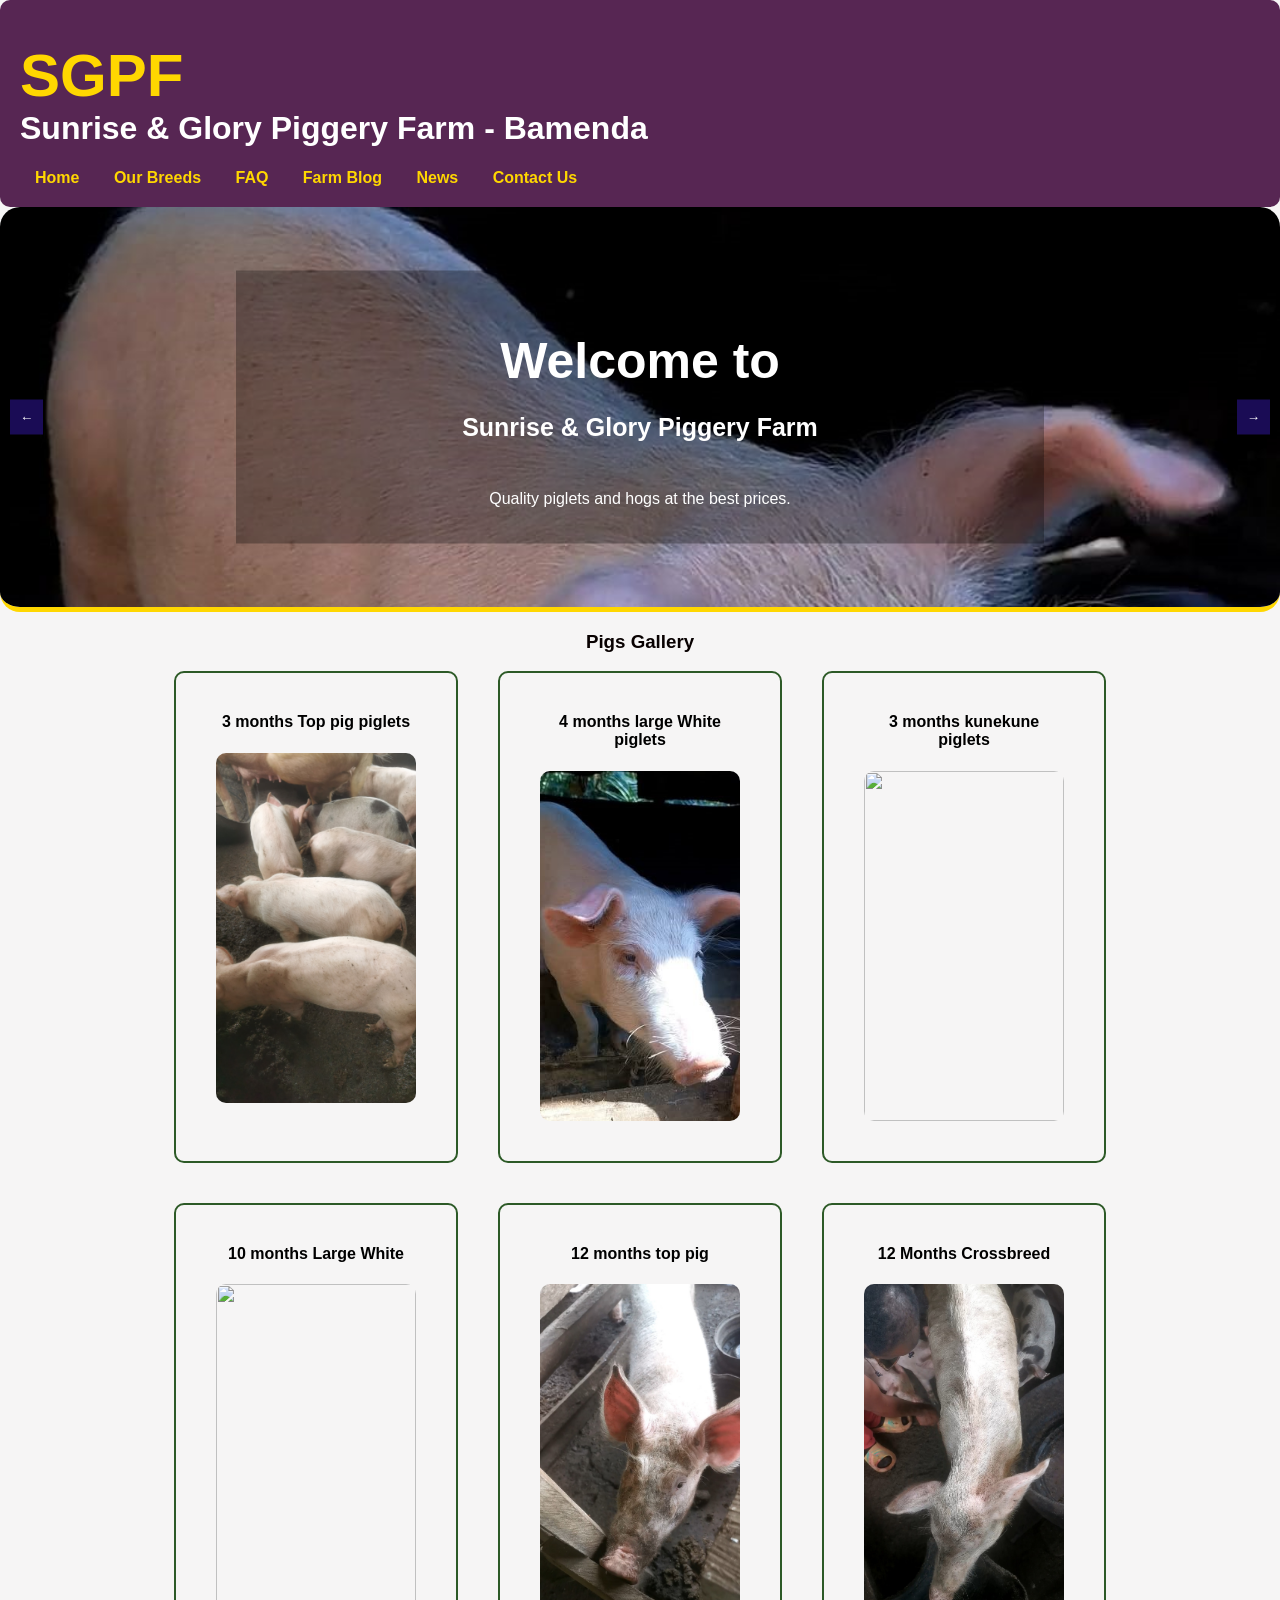
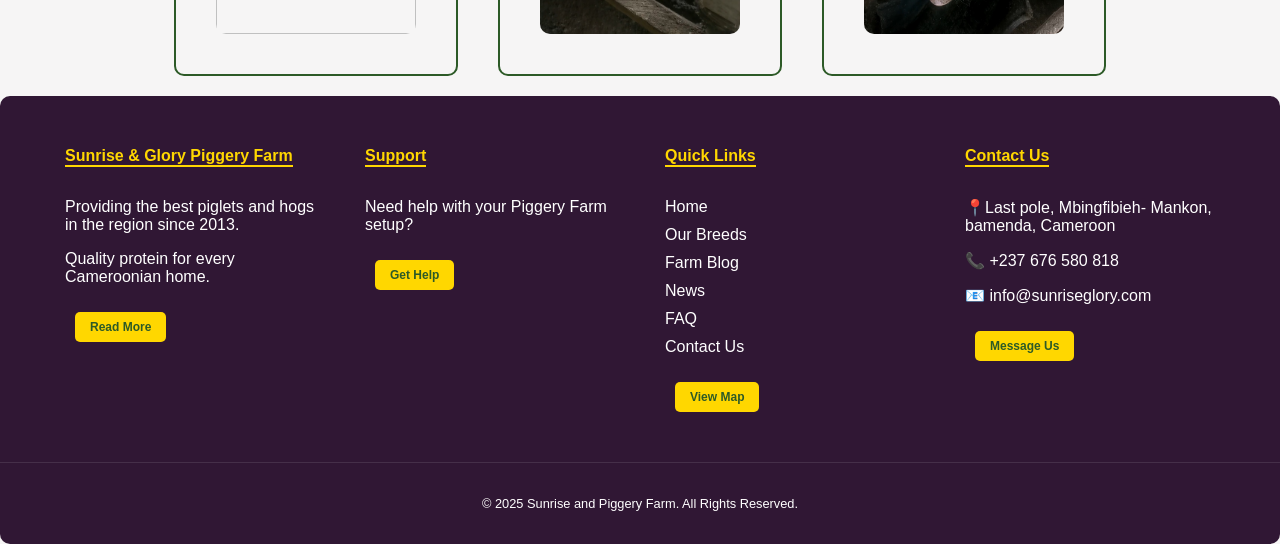
==== commit 93b47d6e: "initial commit" ====
--- a/index.html
+++ b/index.html
@@ -38,10 +38,10 @@
             <p>Quality piglets and hogs at the best prices.</p>
         </div>
     </section>
-
-<!--OUR BREEDS SECTION-->
-    <section id="our-Breeds">
-        <h3 class="our-products">Our Breeds</h3>
+ 
+<!--HOMEPAGE GALLERY-->
+    <section id="ourbreed-Card ">
+        <h3 class="our-products">Pigs Gallery</h3>
         <div class="product-grid"> 
 
             <div class="card">
--- a/style.css
+++ b/style.css
@@ -4,6 +4,7 @@
     margin: 0; 
   }
 
+/*=======NAV BAR=======*/
 header {
     background-color: hwb(305 15% 66%); /* dark muted purple */
     color: white;
@@ -20,14 +21,15 @@
     text-decoration: none; 
     font-weight: bold; }
 
-/*HERO SECTION*/
+
+/*=======HERO SECTION=======*/
 .hero { background: #f4f4f4; 
     padding: 50px; 
     border-bottom: 5px solid #FFD700; 
     border-radius: 20px;
-     position: relative;
-  padding: 0;
-  overflow: hidden;
+    position: relative;
+    padding: 0;
+    overflow: hidden;
 }
 
 .hero-carousel {
@@ -98,20 +100,19 @@
   width: 60%;
 }
 .welcomeSize{
-  font-size: 38px;
-}
+  font-size: 25px;
+}
+
 h2{
-    font-size: 60px
-}
-
-
-/*OUR BREED*/
+    font-size: 50px
+}
+
+/*=======BREEDS GALLERY STYLING=======*/
 .our-products{
   text-align: center;
    padding: 0px;
 }
 
-/*3 columns Grid system*/
 .product-grid {
   display: grid;
   grid-template-columns: repeat(3, 1fr);
@@ -121,37 +122,22 @@
   margin: 0 auto;
 }
 
+/*3 columns Grid system*/
 .card {
     border: 2px solid #2D5A27;
     padding: 40px;
     border-radius: 10px;
-    width:350px;
+    width:200px;
     transition: transform 2s ease;
 }
-
-
+ 
 .breed_product-grid {
   display: grid;
   grid-template-columns: repeat(3, 1fr);
   gap: 40px;
   justify-content: center; 
-  max-width: 800px;
   margin: 0 auto;
 }
-
-.breed-products{
-  text-align: center;
-   padding: 0px;
-}
-
-.breed_card {
-    border: 2px solid #2D5A27;
-    padding: 60px;
-    border-radius: 10px;
-    width:350px;
-    transition: transform 2s ease;  
-}
-
 .breed-products{
   text-align: center;
    padding: 0px;
@@ -177,7 +163,6 @@
 .card :hover{
    
    transform: scale(1.05);
-
 }
 
 .card-text{
@@ -188,6 +173,16 @@
 
 .normal{
     font-weight: normal;
+}
+
+.carousel-prev, .carousel-next{
+    display:inline-block;
+    border-radius: 10px;
+    border: none;
+    padding: 10px 20px; 
+    cursor: pointer;
+    width: 20%;
+    margin: 10px auto;
 }
 
 button { background-color: #f1962d; 
@@ -197,24 +192,10 @@
     padding: 10px; 
     cursor: pointer; }
 
-
-.carousel-prev, .carousel-next{
-    display:inline-block;
-    border-radius: 10px;
-    border: none;
-    padding: 10px 20px; 
-    cursor: pointer;
-    width: 20%;
-    margin: 10px auto;
-
-}
-
-
 .result {
   margin-top: 5px;
   font-weight: bold;
 }
-
 
 .breed-images {
   position: relative;
@@ -223,7 +204,19 @@
 }
 
 
-/* Mobile (Phones): Switch to 1 column so nothing is cut off */
+/*=======OUR BREED SECTION SYLING=======*/
+.breed-card{
+  border: 2px solid #2D5A27;
+    padding: 40px;
+    border-radius: 10px;
+    width:250px;
+    transition: transform 2s ease;
+    margin-inline-start: 10px;
+}
+
+
+/*=======RESPONSIVE VIEW=======*/
+/*Switch to 1 column so nothing is cut off */
 @media (max-width: 768px){
    .product-grid{
         grid-template-columns: 1fr;
@@ -231,11 +224,12 @@
   }
 }
 
-@media screen and  (max-width: 576px) {
+@media screen and  (max-width: 567px) {
 
 }
   
-/*SGPF BLOG*/
+
+/*=======FARM BLOG======*/
 
 .blog_title{
   text-align: center;
@@ -258,7 +252,6 @@
     border-bottom: 1px solid #ddd;
     padding: 10px 0;
 }
-
 
 .form-container{
  justify-items: center;
@@ -328,7 +321,6 @@
     border-radius: 4px;
     display: inline-block;
 }
-
 
 .comment-input{
     background-color: #c66464;
@@ -343,7 +335,6 @@
     box-shadow: 0 4px 8px rgba(0,0,0,0.1)
 }
 
-
 /* Post Button Style */
 #addCommentBtn {
     background-color: #4CAF50; /* Pig farm green */
@@ -381,13 +372,12 @@
 }
 
 
-/* Piggery FAQ Styling*/
+/*=======FAQ SECTION=======*/
 .faq-container {
     max-width: 800px;
     margin: 20px auto;
     font-family: 'Segoe UI', Tahoma, Geneva, Verdana, sans-serif;
 }
-
 
 .faq-question {
     background-color: #2e7d32; /* Agricultural Green */
@@ -418,11 +408,8 @@
 }
 
 
-
-/*news section*/
+/*=======NEWS SECTION=======*/
 .style-year{color:red}
-
-
 
 footer {
     background-color: #301734; /*very dark purple*/
@@ -465,7 +452,6 @@
     padding-top: 20px;
     font-size: 0.8rem;
 }
-
 
 .footer-btn {
     background-color: #FFD700; /* Sunrise Gold */
